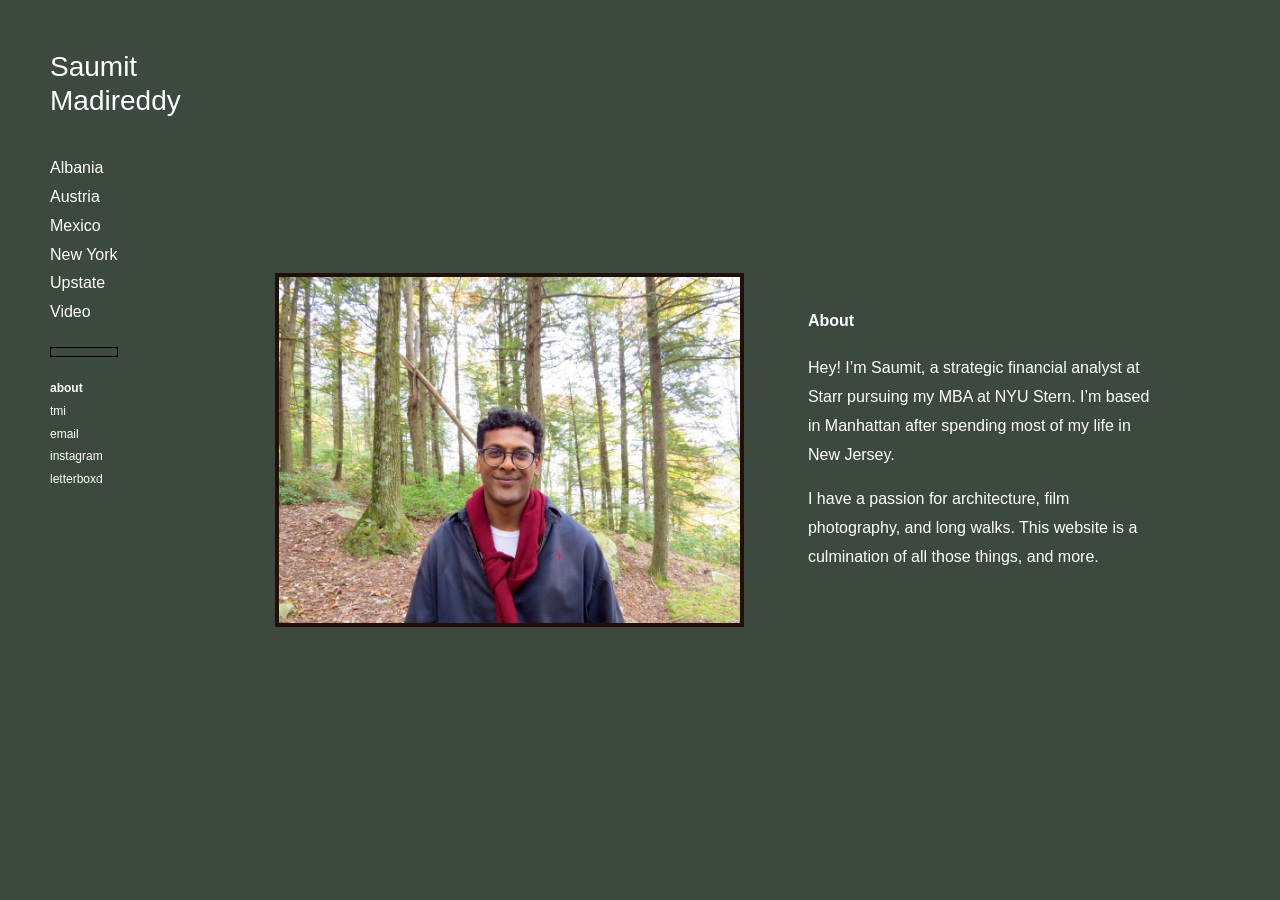
==== about.html @ 37861988 "Set About background to dark green with white text" ====
<!doctype html>
<html lang="en" class="about-page">
<head>
  <meta charset="utf-8">
  <link rel="icon" href="favicon.ico?v=smiski-2" sizes="any">
  <link rel="icon" type="image/png" sizes="32x32" href="assets/favicon-32.png?v=smiski-2">
  <link rel="apple-touch-icon" sizes="180x180" href="assets/apple-touch-icon.png?v=smiski-2">
  <meta name="viewport" content="width=device-width, initial-scale=1, viewport-fit=cover">
  <meta name="description" content="Photographs and places by Saumit Madireddy.">
  <title>About — Saumit Madireddy</title>
  <link rel="stylesheet" href="styles.css?v=about-dark-green-35">
  <script src="albums.js?v=new-york-reordered-5" defer></script>
  <script src="site.js?v=letterboxd-cursor-25" defer></script>
</head>
<body>
  <a class="skip-link" href="#main">Skip to about</a>
  <aside class="sidebar">
    <a class="name" href="index.html">Saumit<br>Madireddy</a>
    <div class="menu-bar">
      <nav aria-label="Photo albums" id="albums"></nav>
      <nav aria-label="Personal links" id="personal-menu" class="personal-menu">
        <a href="video.html" data-page="video">video</a>
        <a href="about.html" data-page="about">about</a>
        <a href="tmi.html" data-page="tmi">tmi</a>
        <a href="mailto:madireddysaumit@gmail.com">email</a>
        <a href="https://www.instagram.com/saumxt/">insta</a>
        <a href="https://letterboxd.com/saumit/">letterboxd</a>
      </nav>
      <button class="menu-switch" type="button" aria-label="Show personal links" aria-controls="albums personal-menu" aria-pressed="false"></button>
    </div>
    <button class="desktop-menu-switch" type="button" aria-label="Show personal links" aria-expanded="false" aria-controls="desktop-personal-links"></button>
    <div class="desktop-personal-links" id="desktop-personal-links" hidden>
      <a class="about-link" href="about.html">about</a>
      <a href="tmi.html" data-desktop-page="tmi">tmi</a>
      <a href="mailto:madireddysaumit@gmail.com">email</a>
      <a href="https://www.instagram.com/saumxt/">instagram</a>
      <a href="https://letterboxd.com/saumit/">letterboxd</a>
    </div>
  </aside>
  <main id="main" tabindex="-1">
    <section class="about" aria-labelledby="about-heading">
      <img class="portrait" src="website-photos/About/forest-portrait.jpeg" alt="Saumit Madireddy" width="600">
      <div>
        <h1 id="about-heading">About</h1>
        <p>Hey! I’m Saumit, a strategic financial analyst at Starr pursuing my MBA at NYU Stern. I’m based in Manhattan after spending most of my life in New Jersey.</p>
        <p>I have a passion for architecture, film photography, and long walks. This website is a culmination of all those things, and more.</p>
      </div>
    </section>
  </main>
</body>
</html>
---- styles.css ----
* { box-sizing: border-box; }
:root { --page-inset: 50px; font-family: "Helvetica Neue", Helvetica, Arial, sans-serif; font-weight: 300; color: #000; background: #fff; font-synthesis: none; }
body { margin: 0; }
a { color: inherit; text-decoration: none; }
button { color: #000; font: inherit; background: none; border: 0; cursor: pointer; }
a:focus-visible, button:focus-visible { outline: 1px solid #000; outline-offset: 6px; }
a:hover, button:hover { opacity: .55; }
.sidebar { position: fixed; inset: 0 auto 0 0; width: 245px; padding: 50px 0 40px 50px; }
.name { display: inline-block; font-size: 28px; font-weight: 500; line-height: 1.2; white-space: nowrap; }
.menu-bar { display: contents; }
.personal-menu, .menu-switch { display: none; }
nav { display: flex; flex-direction: column; align-items: flex-start; gap: 0; margin-top: 37px; }
nav a { font-size: 16px; line-height: 1.4; padding: .2em 0; }
.about-link { line-height: 1.4; }
[aria-current="page"] { color: #858585; }
.about-link { display: block; width: fit-content; margin: 29px 0 0; padding: 0; text-align: left; font-size: 12px; }
.desktop-menu-switch { display: block; position: relative; width: var(--landscape-switch-width, 66px); height: 10px; padding: 0; margin-top: 20px; border: 1px solid #000; background: #000; }
.desktop-menu-switch::after { content: ""; position: absolute; inset: -8px 0; }
.desktop-menu-switch:hover, .desktop-menu-switch:active { opacity: 1; }
.desktop-menu-switch[aria-expanded="true"] { background: #fff; }
.desktop-personal-links { display: flex; flex-direction: column; align-items: flex-start; gap: 6px; margin-top: 23.2px; }
.desktop-personal-links a { font-size: 12px; line-height: 1.4; }
.desktop-personal-links .about-link { margin: 0; }
.socials { display: flex; gap: 13px; margin-top: 17px; align-items: center; }
.socials a { display: flex; align-items: center; justify-content: center; padding: 4px 0; line-height: 0; }
.socials svg { display: block; flex: none; width: 17px; height: 17px; fill: none; stroke: currentColor; stroke-width: 1.5; }
.socials .letterboxd-logo { width: 27px; height: 17px; stroke-width: 1.5; }
.socials .solid { fill: currentColor; stroke: none; }
main { margin-left: 245px; padding: var(--page-inset) var(--page-inset) var(--page-inset) 30px; min-height: 100svh; display: flex; align-items: center; justify-content: center; }
.gallery { width: 100%; }
.photo-stage { touch-action: pan-y pinch-zoom; height: calc(100svh - 2 * var(--page-inset)); display: flex; align-items: flex-end; justify-content: center; }
.photo-stage img { display: block; max-width: 100%; max-height: 100%; width: auto; height: auto; object-fit: contain; }
.gallery-controls { position: fixed; bottom: calc(var(--page-inset) - 2px); display: flex; flex-direction: column; align-items: flex-start; gap: 4px; margin-top: 0; }
.photo-navigation { display: flex; align-items: center; gap: 4px; }
.gallery-controls button { font-size: 12px; font-style: italic; text-transform: lowercase; line-height: 14px; padding: 0; min-height: 0; }
#previous, #next { text-align: left; }
#grid-toggle { display: block; }
.photo-grid { position: relative; width: 100%; max-width: none; }
.photo-grid button { position: absolute; display: block; padding: 0; margin: 0; }
.photo-grid img { display: block; width: 100%; height: auto; }
main:has(.photo-grid:not([hidden])) { align-items: flex-start; }
[hidden] { display: none !important; }
.video-page { width: 100%; max-width: 1180px; }
.video-page iframe { display: block; width: 100%; height: auto; aspect-ratio: 16 / 9; border: 0; }
.about { display: grid; grid-template-columns: minmax(0, 1fr) minmax(230px, .9fr); gap: clamp(32px, 5vw, 80px); align-items: center; width: 100%; max-width: 1000px; }
.portrait { display: block; width: 100%; height: auto; max-height: 72vh; object-fit: contain; }
.about h1 { font-size: 16px; font-weight: 700; margin: 0 0 24px; }
.about p { font-size: 16px; line-height: 1.8; margin: 0 0 16px; max-width: 350px; }
.sr-only, .skip-link { position: absolute; width: 1px; height: 1px; padding: 0; overflow: hidden; clip-path: inset(50%); }
.skip-link:focus { width: auto; height: auto; clip-path: none; padding: 12px; background: white; z-index: 2; }
@media (max-width: 900px) { :root { --page-inset: 32px; } .sidebar { width: 212px; padding-left: 32px; } .name { font-size: 22px; } main { margin-left: 212px; padding-left: 24px; } .about { grid-template-columns: 1fr; max-width: 450px; gap: 32px; } .portrait { max-height: 55vh; } }
@media (max-width: 600px) {
  :root { --mobile-section-gap: 20px; }
  #albums .video-link { display: none; }
  body {
    display: grid;
    grid-template-columns: minmax(0, 1fr) auto;
    grid-template-rows: auto auto auto auto auto 1fr;
    min-height: 100svh;
    gap: 0 16px;
    padding: max(24px, env(safe-area-inset-top)) calc(20px + env(safe-area-inset-right)) max(24px, env(safe-area-inset-bottom)) calc(20px + env(safe-area-inset-left));
  }
  .sidebar { display: contents; }
  .name { grid-column: 1; grid-row: 1; font-size: 22px; justify-self: start; }
  .socials { display: none; }
  .socials a { min-height: 44px; }
  nav {
    grid-column: 1 / -1;
    grid-row: 2;
    flex-direction: row;
    flex-wrap: wrap;
    gap: 0 18px;
    margin-top: var(--mobile-section-gap);
  }
  nav a { display: flex; align-items: center; min-height: 40px; font-size: 14px; padding: 0; }

  .desktop-personal-links, .desktop-menu-switch { display: none; }
  .menu-bar {
    display: flex;
    grid-column: 1 / -1;
    grid-row: 2;
    position: relative;
    min-width: 0;
    min-height: 40px;
    margin-top: var(--mobile-section-gap);
    padding-right: 32px;
  }
  .menu-bar nav {
    flex: 1;
    min-width: 0;
    flex-wrap: nowrap;
    overflow-x: auto;
    scrollbar-width: none;
    margin: 0;
    gap: 18px;
  }
  .menu-bar nav::-webkit-scrollbar { display: none; }
  .menu-bar nav a { flex: none; white-space: nowrap; }
  .menu-bar .personal-menu { display: none; }
  body[data-personal-menu="true"] #albums { display: none; }
  body[data-personal-menu="true"] .personal-menu { display: flex; }
  .menu-switch {
    display: block;
    position: absolute;
    right: 0;
    top: 13px;
    width: 14px;
    height: 14px;
    padding: 0;
    border: 1px solid #000;
    background: #000;
  }
  .menu-switch:hover, .menu-switch:active { opacity: 1; }
  .menu-switch { -webkit-tap-highlight-color: transparent; }
  .menu-switch::after { content: ""; position: absolute; inset: -12px; }
  body[data-personal-menu="true"] .menu-switch { background: #fff; }
  .about-link { grid-column: 1 / -1; grid-row: 3; margin: 0 0 16px; font-size: 12px; padding: 8px 0; }
  main { grid-column: 1 / -1; grid-row: 4; margin: 0; min-width: 0; min-height: 0; padding: 0; }
  .photo-stage { height: auto; align-items: center; }
  .photo-stage img { max-height: 56svh; }
  .gallery-controls {
    grid-column: 1 / -1;
    grid-row: 5;
    position: static;
    flex-direction: column;
    justify-content: flex-start;
    align-items: flex-start;
    margin-top: 0;
    gap: 0;
  }
  .gallery-controls button { display: flex; align-items: flex-start; min-height: 24px; padding: 4px 0 0; font-size: 10px; }
  #grid-toggle { display: flex; }
  .photo-navigation { align-items: flex-start; gap: 8px; }
  .photo-navigation > span { padding-top: 4px; line-height: 14px; font-size: 10px; }
  /* Center the photo itself in the space between about and the footer. */
  body:has(.gallery) {
    height: max(100svh, 640px);
    grid-template-rows: auto auto auto minmax(260px, 1fr) 0 auto;
  }
  body:has(.gallery) .about-link { margin-bottom: 0; }
  body:has(.video-page) {
    height: max(100svh, 640px);
    grid-template-rows: auto auto auto minmax(260px, 1fr) 0 auto;
  }
  main:has(.video-page) { height: 100%; align-items: center; justify-content: center; }
  main:has(.gallery) { height: 100%; }
  .gallery { height: 100%; }
  .gallery .photo-stage { height: 100%; }
  .gallery .photo-stage img {
    width: 100%;
    height: 100%;
    max-height: calc(100% - 100px);
    object-fit: contain;
    object-position: center;
  }
  .gallery-controls {
    grid-row: 6;
    align-self: end;
    justify-self: start;
    transform: none;
  }
  body:has(.photo-grid:not([hidden])) { height: auto; min-height: 100svh; grid-template-rows: auto auto auto auto 0 1fr; }
  main:has(.photo-grid:not([hidden])), main:has(.about) { height: auto; align-items: flex-start; padding-top: var(--mobile-section-gap); }
  .about { max-width: none; gap: 24px; }
  .portrait { max-height: 55svh; }
  .about p { font-size: 15px; max-width: none; }
}

@media (min-width: 601px) {
  main:has(.gallery) {
    margin-left: var(--name-right, 180px);
    padding-left: var(--page-inset);
    padding-right: var(--page-inset);
  }
}

/* A sideways phone keeps its own compact sidebar instead of the desktop UI. */
@media (orientation: landscape) and (max-height: 600px) and (max-width: 1100px) {
  html { -webkit-text-size-adjust: 100%; text-size-adjust: 100%; }
  :root { --page-inset: 20px; }
  body, body:has(.gallery), body:has(.video-page), body:has(.photo-grid:not([hidden])) {
    display: block;
    height: auto;
    min-height: 100svh;
    padding: 0;
  }
  .sidebar {
    display: block;
    position: fixed;
    inset: calc(20px + env(safe-area-inset-top)) auto calc(20px + env(safe-area-inset-bottom)) calc(24px + env(safe-area-inset-left));
    width: 148px;
    padding: 0;
    overflow-y: auto;
  }
  .name { font-size: 22px; }
  .menu-bar {
    display: block;
    position: relative;
    width: max-content;
    min-width: 0;
    min-height: 0;
    margin-top: 22px;
    padding: 0 0 12px;
  }
  .menu-bar nav {
    display: flex;
    flex-direction: column;
    flex-wrap: nowrap;
    align-items: flex-start;
    gap: 0;
    margin: 0;
    overflow: visible;
  }
  .menu-bar nav a { font-size: 14px; line-height: 1.4; min-height: 0; padding: 4px 0; white-space: nowrap; }
  #albums .video-link { display: none; }
  .menu-bar .personal-menu { display: none; }
  body[data-personal-menu="true"] #albums { display: none; }
  body[data-personal-menu="true"] .personal-menu { display: flex; }
  .desktop-personal-links, .desktop-menu-switch, .socials { display: none; }
  .gallery-controls {
    display: flex;
    position: fixed;
    left: calc(24px + env(safe-area-inset-left));
    bottom: calc(100svh - var(--landscape-photo-bottom, calc(100svh - 20px)) - 2px);
    align-items: flex-start;
    flex-direction: column;
    justify-content: flex-start;
    gap: 0;
    margin: 0;
    transform: translateY(3px);
  }
  .gallery-controls button { display: flex; align-items: flex-start; font-size: 10px; line-height: 14px; font-style: italic; min-height: 24px; padding: 4px 0 0; }
  #grid-toggle { display: flex; }
  .photo-navigation { align-items: flex-start; gap: 8px; }
  .photo-navigation > span { padding-top: 4px; line-height: 14px; font-size: 10px; }
  .menu-switch {
    display: block;
    position: relative;
    inset: auto;
    width: var(--landscape-switch-width, 60px);
    height: 14px;
    padding: 0;
    margin-top: 10px;
    border: 1px solid #000;
    background: #000;
    -webkit-tap-highlight-color: transparent;
  }
  .menu-switch:hover, .menu-switch:active { opacity: 1; }
  .menu-switch::after { content: ""; position: absolute; inset: -8px 0; }
  body[data-personal-menu="true"] .menu-switch { background: #fff; }
  main, main:has(.gallery), main:has(.video-page), main:has(.about), main:has(.photo-grid:not([hidden])) {
    display: flex;
    margin-left: calc(172px + env(safe-area-inset-left));
    padding: calc(20px + env(safe-area-inset-top)) calc(24px + env(safe-area-inset-right)) calc(20px + env(safe-area-inset-bottom)) 20px;
    min-height: 100svh;
    height: auto;
    align-items: center;
    justify-content: center;
  }
  .gallery { width: 100%; height: auto; }
  .photo-stage, .gallery .photo-stage { height: calc(100svh - 40px - env(safe-area-inset-top) - env(safe-area-inset-bottom)); align-items: center; justify-content: center; }
  .photo-stage img, .gallery .photo-stage img { width: 100%; height: 100%; max-height: 100%; object-fit: contain; object-position: center; }
  main:has(.photo-grid:not([hidden])) { align-items: flex-start; }
  .about { grid-template-columns: minmax(0, 1fr) minmax(0, 1fr); gap: 24px; max-width: 100%; }
  .portrait { max-height: calc(100svh - 40px - env(safe-area-inset-top) - env(safe-area-inset-bottom)); }
  .about > * { min-width: 0; max-width: 100%; }
  .about p { font-size: 14px; line-height: 1.6; overflow-wrap: break-word; }
  .video-page { width: min(100%, calc((100svh - 40px - env(safe-area-inset-top) - env(safe-area-inset-bottom)) * 16 / 9)); }
}

@media (orientation: landscape) and (max-height: 350px) and (max-width: 1100px) {
  .menu-bar { margin-top: 10px; padding-bottom: 0; }
  .menu-bar nav a { padding: 0; }
  .menu-switch { margin-top: 8px; }
}

@media (min-width: 601px) and (hover: hover) and (pointer: fine) {
  #photo[data-direction="previous"] { cursor: w-resize; }
  #photo[data-direction="next"] { cursor: e-resize; }
  #photo[data-direction="gallery"] { cursor: url("assets/gallery-grid-cursor.svg") 12 12, pointer; }
}

@media (hover: hover) and (pointer: fine) {
  a[href="https://letterboxd.com/saumit/"] { cursor: url("assets/letterboxd-cursor.svg") 12 8, pointer; }
}

/* About page background includes overscroll areas. */
html.about-page, .about-page body { background-color: #3c493f; }
.about-page .desktop-menu-switch[aria-expanded="true"],
.about-page body[data-personal-menu="true"] .menu-switch { background: transparent; }

/* About and TMI use bold black text for their active-page indicator. */
a[href="about.html"][aria-current="page"],
a[href="tmi.html"][aria-current="page"] { color: #000; font-weight: 700; opacity: 1; }

.about .portrait { border: 4px solid #211008; }

.about-page { color: #fff; }
.about-page button,
.about-page a[aria-current="page"] { color: #fff; }
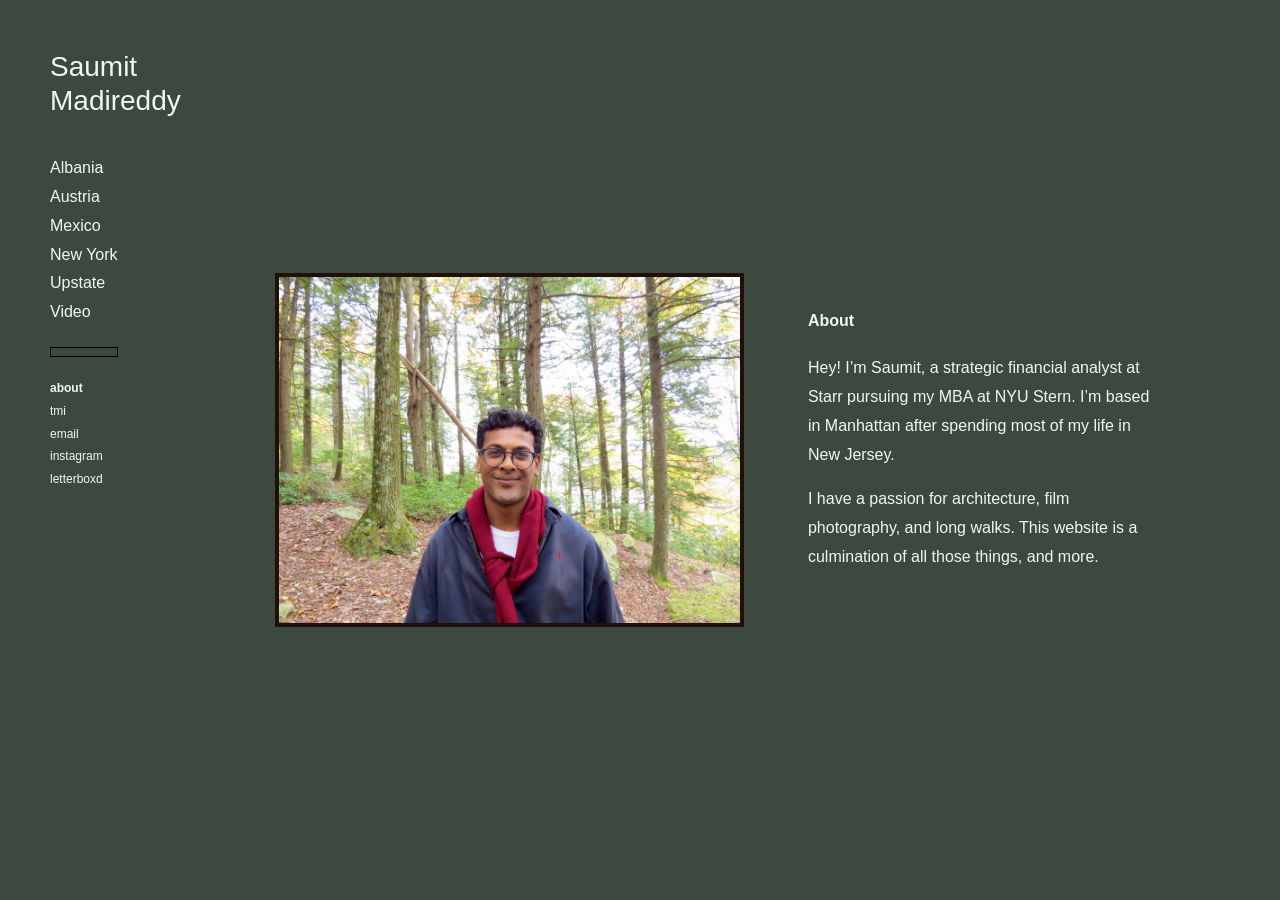
==== commit 88104004: "Set About text color to F0F7F4" ====
--- a/about.html
+++ b/about.html
@@ -8,7 +8,7 @@
   <meta name="viewport" content="width=device-width, initial-scale=1, viewport-fit=cover">
   <meta name="description" content="Photographs and places by Saumit Madireddy.">
   <title>About — Saumit Madireddy</title>
-  <link rel="stylesheet" href="styles.css?v=about-dark-green-35">
+  <link rel="stylesheet" href="styles.css?v=about-text-36">
   <script src="albums.js?v=new-york-reordered-5" defer></script>
   <script src="site.js?v=letterboxd-cursor-25" defer></script>
 </head>
--- a/styles.css
+++ b/styles.css
@@ -295,6 +295,6 @@
 
 .about .portrait { border: 4px solid #211008; }
 
-.about-page { color: #fff; }
+.about-page { color: #f0f7f4; }
 .about-page button,
-.about-page a[aria-current="page"] { color: #fff; }
+.about-page a[aria-current="page"] { color: #f0f7f4; }
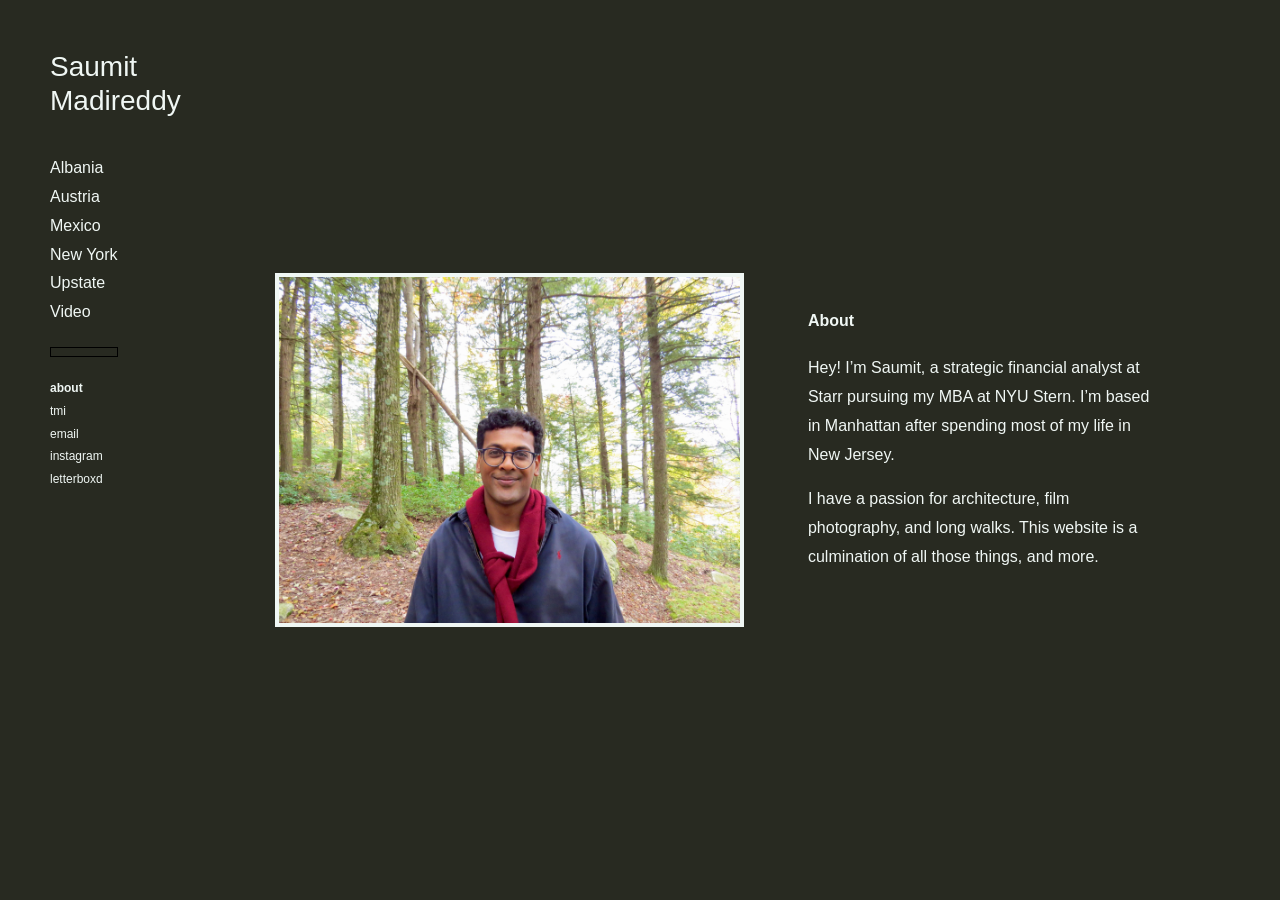
==== commit 53975b4f: "Set About background to 282A21 and match border to text" ====
--- a/about.html
+++ b/about.html
@@ -8,7 +8,7 @@
   <meta name="viewport" content="width=device-width, initial-scale=1, viewport-fit=cover">
   <meta name="description" content="Photographs and places by Saumit Madireddy.">
   <title>About — Saumit Madireddy</title>
-  <link rel="stylesheet" href="styles.css?v=about-text-36">
+  <link rel="stylesheet" href="styles.css?v=about-olive-37">
   <script src="albums.js?v=new-york-reordered-5" defer></script>
   <script src="site.js?v=letterboxd-cursor-25" defer></script>
 </head>
--- a/styles.css
+++ b/styles.css
@@ -285,7 +285,7 @@
 }
 
 /* About page background includes overscroll areas. */
-html.about-page, .about-page body { background-color: #3c493f; }
+html.about-page, .about-page body { background-color: #282a21; }
 .about-page .desktop-menu-switch[aria-expanded="true"],
 .about-page body[data-personal-menu="true"] .menu-switch { background: transparent; }
 
@@ -293,7 +293,7 @@
 a[href="about.html"][aria-current="page"],
 a[href="tmi.html"][aria-current="page"] { color: #000; font-weight: 700; opacity: 1; }
 
-.about .portrait { border: 4px solid #211008; }
+.about .portrait { border: 4px solid #f0f7f4; }
 
 .about-page { color: #f0f7f4; }
 .about-page button,
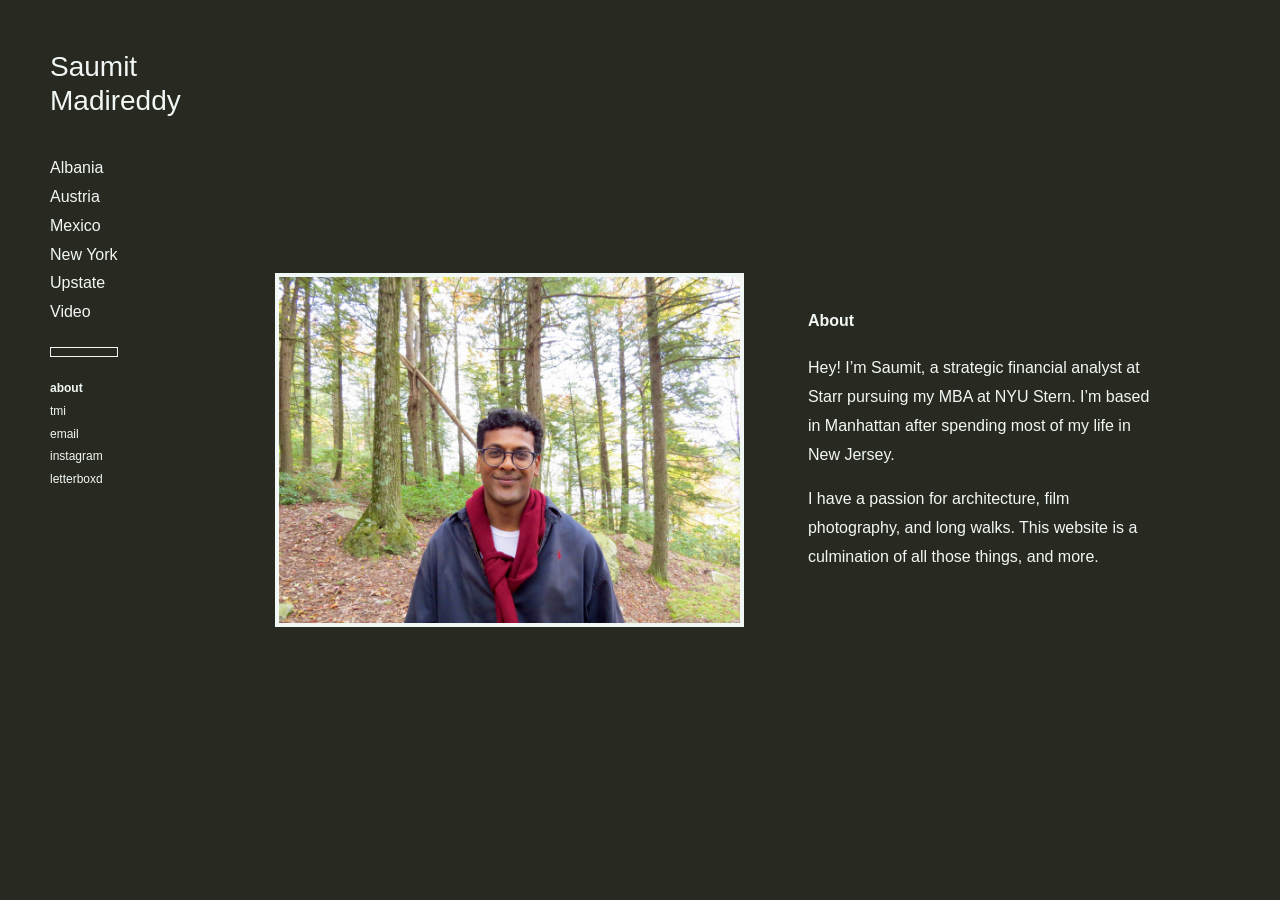
==== commit 7e6c1f34: "Match About menu toggle to F0F7F4 text color" ====
--- a/about.html
+++ b/about.html
@@ -8,7 +8,7 @@
   <meta name="viewport" content="width=device-width, initial-scale=1, viewport-fit=cover">
   <meta name="description" content="Photographs and places by Saumit Madireddy.">
   <title>About — Saumit Madireddy</title>
-  <link rel="stylesheet" href="styles.css?v=about-olive-37">
+  <link rel="stylesheet" href="styles.css?v=about-toggle-38">
   <script src="albums.js?v=new-york-reordered-5" defer></script>
   <script src="site.js?v=letterboxd-cursor-25" defer></script>
 </head>
--- a/styles.css
+++ b/styles.css
@@ -298,3 +298,8 @@
 .about-page { color: #f0f7f4; }
 .about-page button,
 .about-page a[aria-current="page"] { color: #f0f7f4; }
+
+.about-page .desktop-menu-switch,
+.about-page .menu-switch { border-color: #f0f7f4; background: #f0f7f4; }
+.about-page .desktop-menu-switch[aria-expanded="true"],
+.about-page body[data-personal-menu="true"] .menu-switch { background: transparent; }
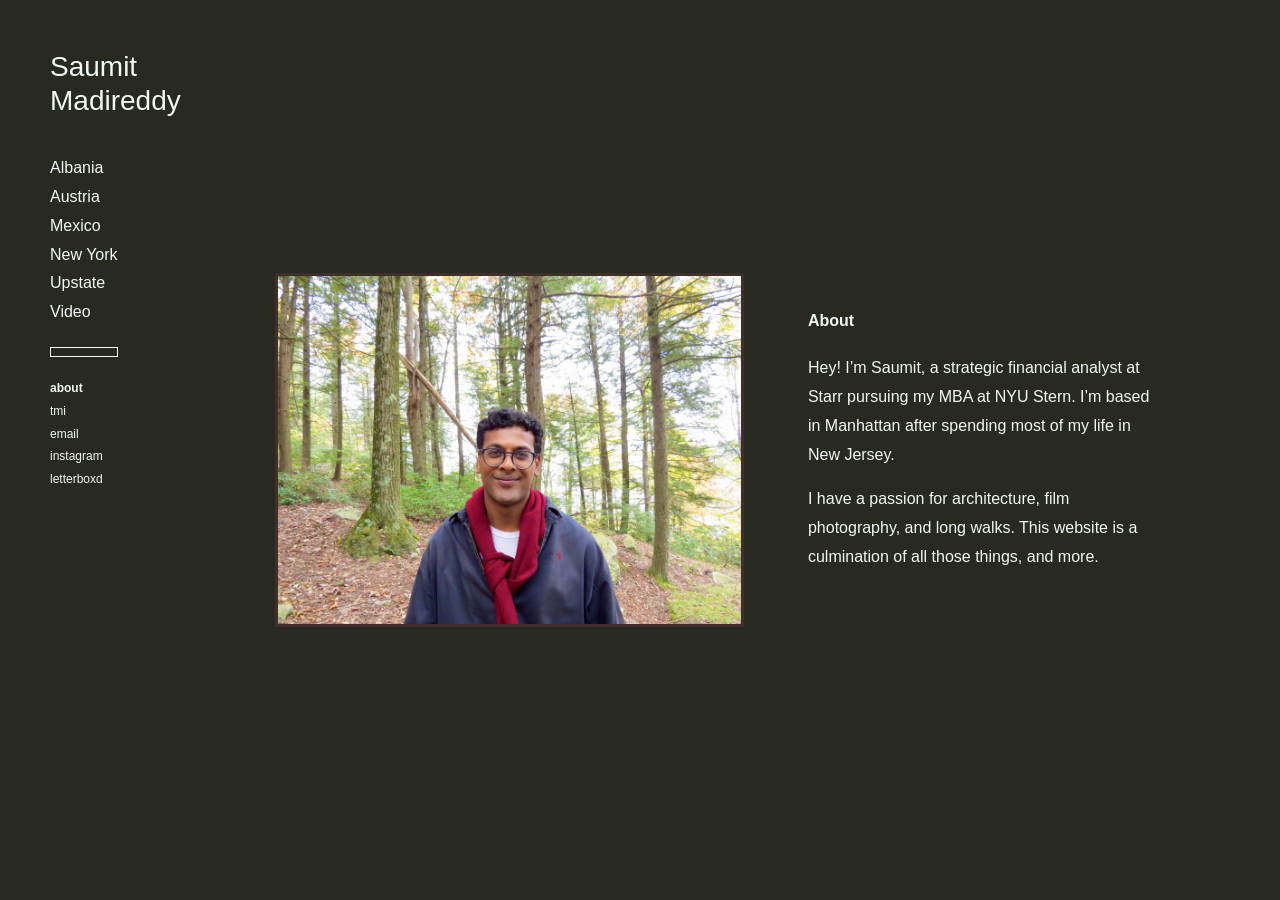
==== commit ed36ae6e: "Set About portrait border to thinner 402E2A brown" ====
--- a/about.html
+++ b/about.html
@@ -8,7 +8,7 @@
   <meta name="viewport" content="width=device-width, initial-scale=1, viewport-fit=cover">
   <meta name="description" content="Photographs and places by Saumit Madireddy.">
   <title>About — Saumit Madireddy</title>
-  <link rel="stylesheet" href="styles.css?v=about-toggle-38">
+  <link rel="stylesheet" href="styles.css?v=about-brown-border-40">
   <script src="albums.js?v=new-york-reordered-5" defer></script>
   <script src="site.js?v=letterboxd-cursor-25" defer></script>
 </head>
--- a/styles.css
+++ b/styles.css
@@ -293,7 +293,6 @@
 a[href="about.html"][aria-current="page"],
 a[href="tmi.html"][aria-current="page"] { color: #000; font-weight: 700; opacity: 1; }
 
-.about .portrait { border: 4px solid #f0f7f4; }
 
 .about-page { color: #f0f7f4; }
 .about-page button,
@@ -303,3 +302,5 @@
 .about-page .menu-switch { border-color: #f0f7f4; background: #f0f7f4; }
 .about-page .desktop-menu-switch[aria-expanded="true"],
 .about-page body[data-personal-menu="true"] .menu-switch { background: transparent; }
+
+.about .portrait { border: 3px solid #402e2a; }
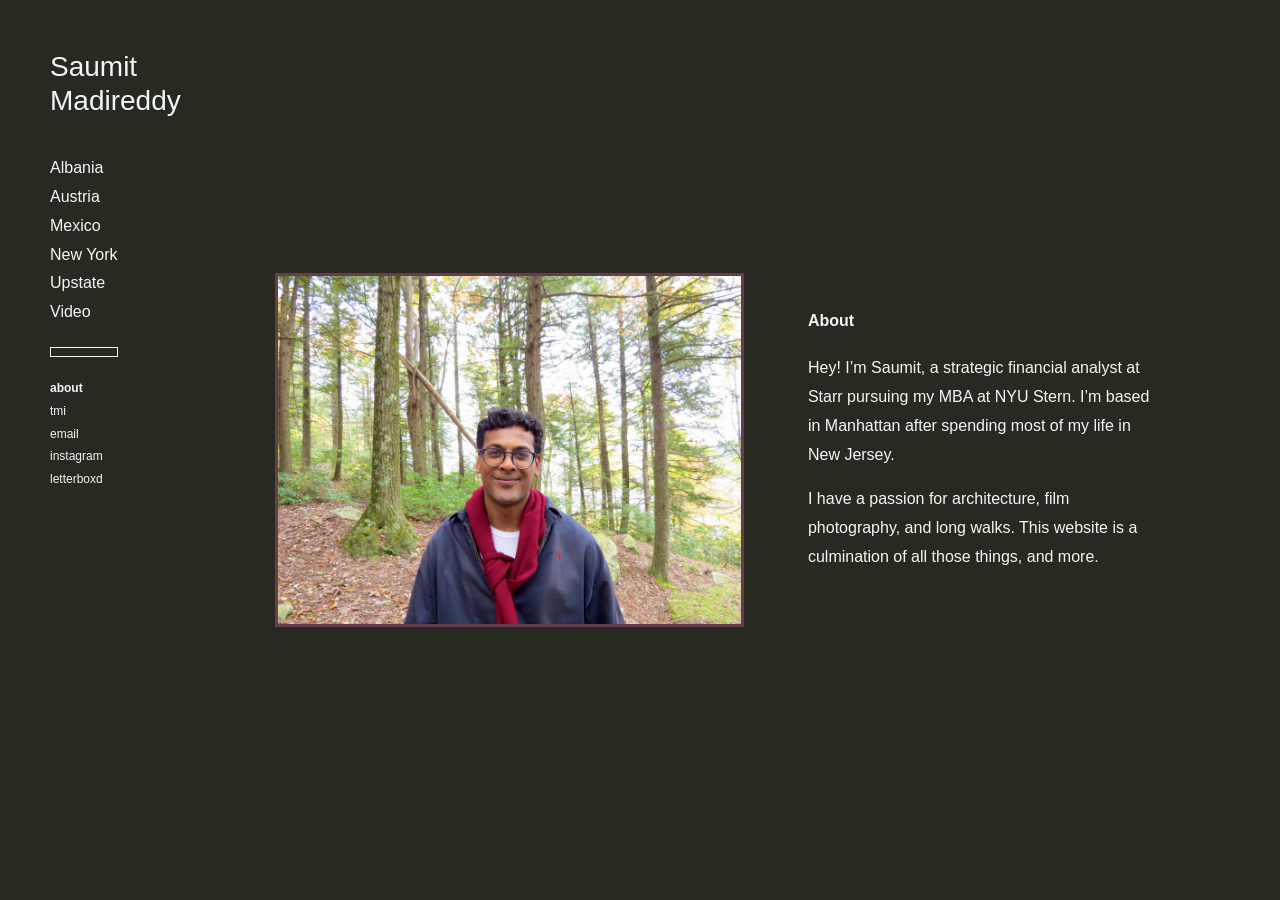
==== commit c3ef3646: "Set About photo border color to 673D4B" ====
--- a/about.html
+++ b/about.html
@@ -8,7 +8,7 @@
   <meta name="viewport" content="width=device-width, initial-scale=1, viewport-fit=cover">
   <meta name="description" content="Photographs and places by Saumit Madireddy.">
   <title>About — Saumit Madireddy</title>
-  <link rel="stylesheet" href="styles.css?v=about-brown-border-40">
+  <link rel="stylesheet" href="styles.css?v=about-border-41">
   <script src="albums.js?v=new-york-reordered-5" defer></script>
   <script src="site.js?v=letterboxd-cursor-25" defer></script>
 </head>
--- a/styles.css
+++ b/styles.css
@@ -303,4 +303,4 @@
 .about-page .desktop-menu-switch[aria-expanded="true"],
 .about-page body[data-personal-menu="true"] .menu-switch { background: transparent; }
 
-.about .portrait { border: 3px solid #402e2a; }
+.about .portrait { border: 3px solid #673d4b; }
